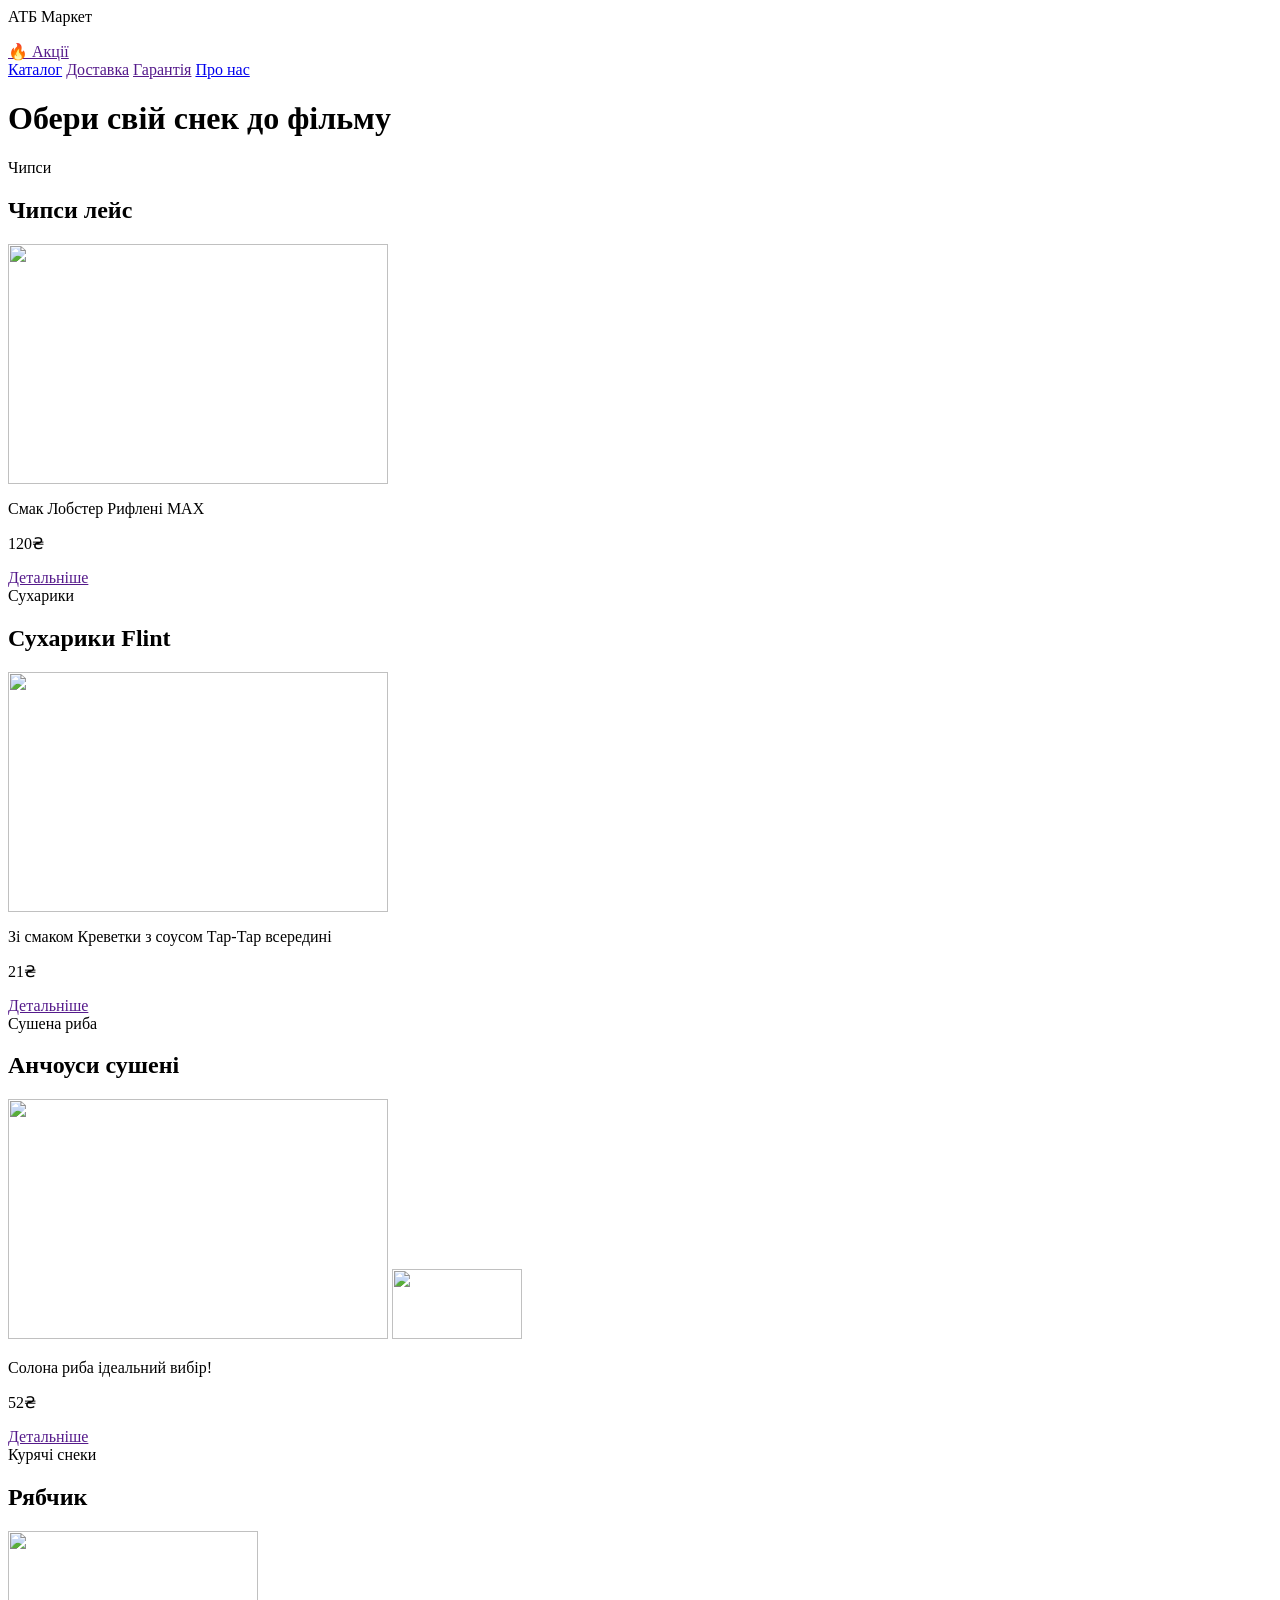
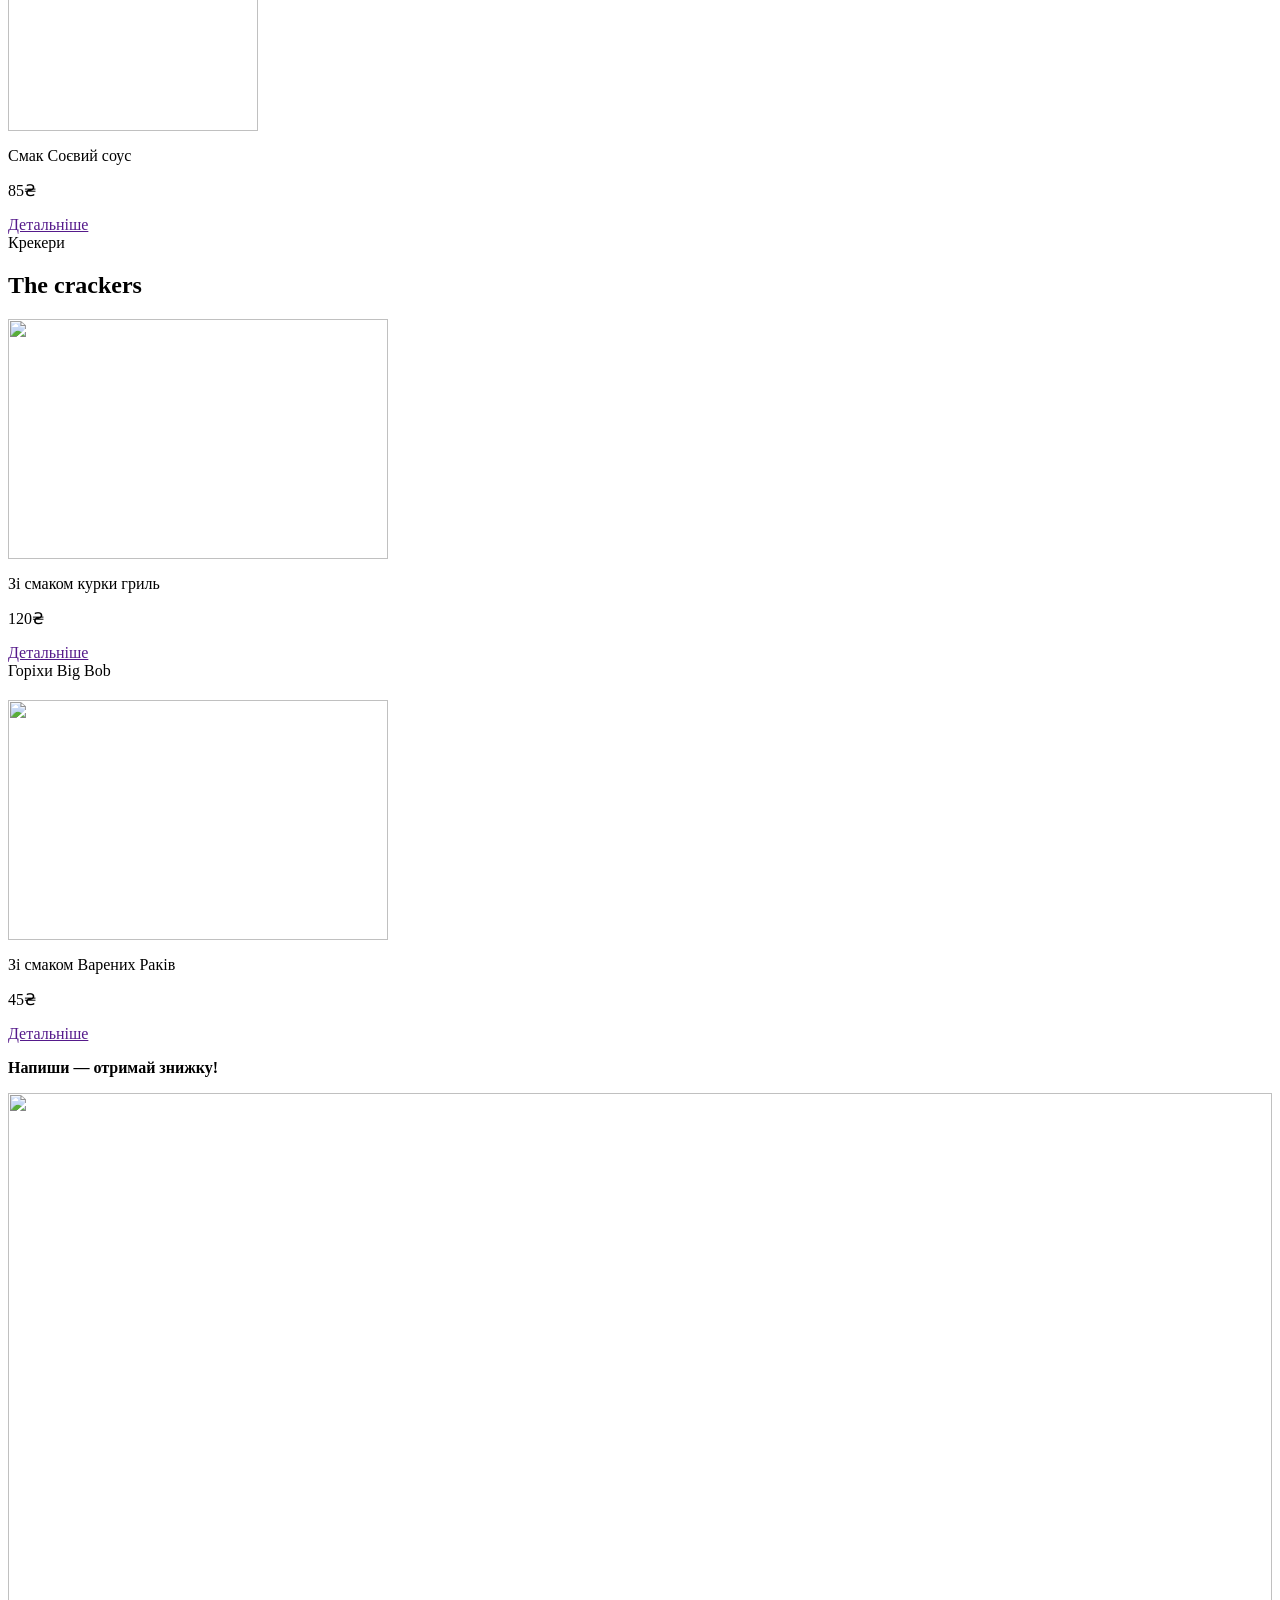
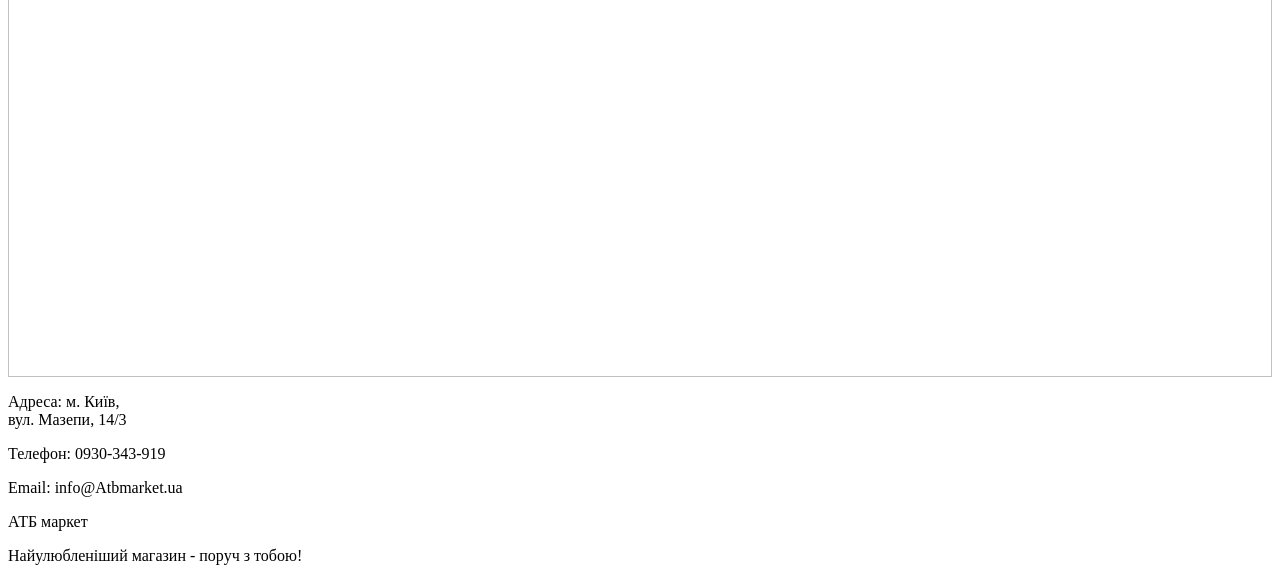
==== index.html @ 87f4894c "Add initial HTML structure for АТБ Маркет" ====
<html>
    <head>
        <title>АТБ Маркет</title>
        <link rel="stylesheet" href="style.css">
    </head>
    <body>
        <header>
            <p class="logo">АТБ Маркет</p>
            <a class="button" href="">🔥 Акції</a>
        </header>

        <nav>
            <a class="nav-link" href="index.html">Каталог</a>
            <a class="nav-link" href="">Доставка</a>
            <a class="nav-link" href="">Гарантія</a>
            <a class="nav-link" href="about.html">Про нас</a>
        </nav>

        <main>
            <h1>Обери свій снек до фільму</h1>

            <section class="info">

                <article class="post gaming">
                    <span class="tag tag-gaming">Чипси</span>
                    <h2>Чипси лейс</h2>
                    <img class="post-img" src="https://cdn.27.ua/original/0a/27/7080487_2.jpeg" width="380px" height="240px"/>
                    <p class="post-text">Смак Лобстер Рифлені МАХ</p>
                    <p class="post-price">120₴</p>
                    <a class="article-but" href="">Детальніше</a>
                </article>

                <article class="post office">
                    <span class="tag tag-office">Сухарики</span>
                    <h2>Сухарики Flint</h2>
                    <img class="post-img" src="https://icf.listex.info/300x200/5185520c-7d6e-899d-36ad-483c6d5804f9.png" width="380px" height="240px"/>
                    <p class="post-text">Зі смаком Креветки з соусом Тар-Тар всередині </p>
                    <p class="post-price">21₴</p>
                    <a class="article-but" href="">Детальніше</a>
                </article>

                <article class="post study">
                    <span class="tag tag-study">Сушена риба</span>
                    <h2>Анчоуси сушені</h2>
                    <img class="post-img" src="https://content.rozetka.com.ua/goods/images/big/339765351.jpg" width="380px" height="240px"/>
                    <img class="img-hit" src="https://lms.logikaschool.com/uploads/2023/08/hit_0_1615887292.png" width="130px" height="70px"/>
                    <p class="post-text">Солона риба ідеальний вибір!</p>
                    <p class="post-price">52₴</p>
                    <a class="article-but" href="">Детальніше</a>
                </article>

                <article class="post gaming">
                    <span class="tag tag-gaming">Курячі снеки</span>
                    <h2>Рябчик</h2>
                    <img class="post-img" src="https://good-product.kh.ua/content/images/46/869x1199l80mc0/chypsy-kurynye-s-soevym-sousom-riabchyk-30-h-12600873184713.jpg" width="250px" height="200px"/>
                    <p class="post-text">Смак Соєвий соус</p>
                    <p class="post-price">85₴</p>
                    <a class="article-but" href="">Детальніше</a>
                </article>

                <article class="post office">
                    <span class="tag tag-office">Крекери</span>
                    <h2>The crackers</h2>
                    <img class="post-img" src="https://zismakom.com.ua/image/cache/catalog/category/crecers_cheeken_80-vidnovleno-570x570.png" width="380px" height="240px"/>
                    <p class="post-text">Зі смаком курки гриль</p>
                    <p class="post-price">120₴</p>
                    <a class="article-but" href="">Детальніше</a>
                </article>

                <article class="post study">
                    <span class="tag tag-study"> Горіхи Big Bob</span>
                    <h2></h2>
                    <img class="post-img" src="https://www.snackproduction.com.ua/storage/app/uploads/public/682/30b/bf7/thumb_2173_600_900_0_0_auto.png" width="380px" height="240px"/>
                    <p class="post-text">Зі смаком Варених Раків</p>
                    <p class="post-price">45₴</p>
                    <a class="article-but" href="">Детальніше</a>
                </article>

            </section>

            <aside>
                <p class="aside-text"><b>Напиши — отримай знижку!</b></p>
                <a class="social" href="🍎"></a>
                <a class="social" href="🍅"></a>
                <a class="social" href="🥐"></a>
            </aside>

            <img class="full-image" src="https://napoli.ua/content/uploads/images/46_sklad_produktov_pitanija.png" width="100%"/>

        </main>

        <footer>
            <div class="contacts">
                <p class="footer-text"><span class="address">Адреса:</span> м. Київ,<br/> вул. Мазепи, 14/3</p>
                <p class="footer-text"><span class="tel">Телефон:</span> 0930-343-919</p>
                <p class="footer-text"><span class="mail">Email:</span> info@Atbmarket.ua</p>
            </div>
            <div class="footer-logo">
                <p class="footer-logo-text">АТБ маркет</p>
                <p class="footer-slogan">Найулюбленіший магазин - поруч з тобою!</p>
            </div>
        </footer>

    </body>
</html>
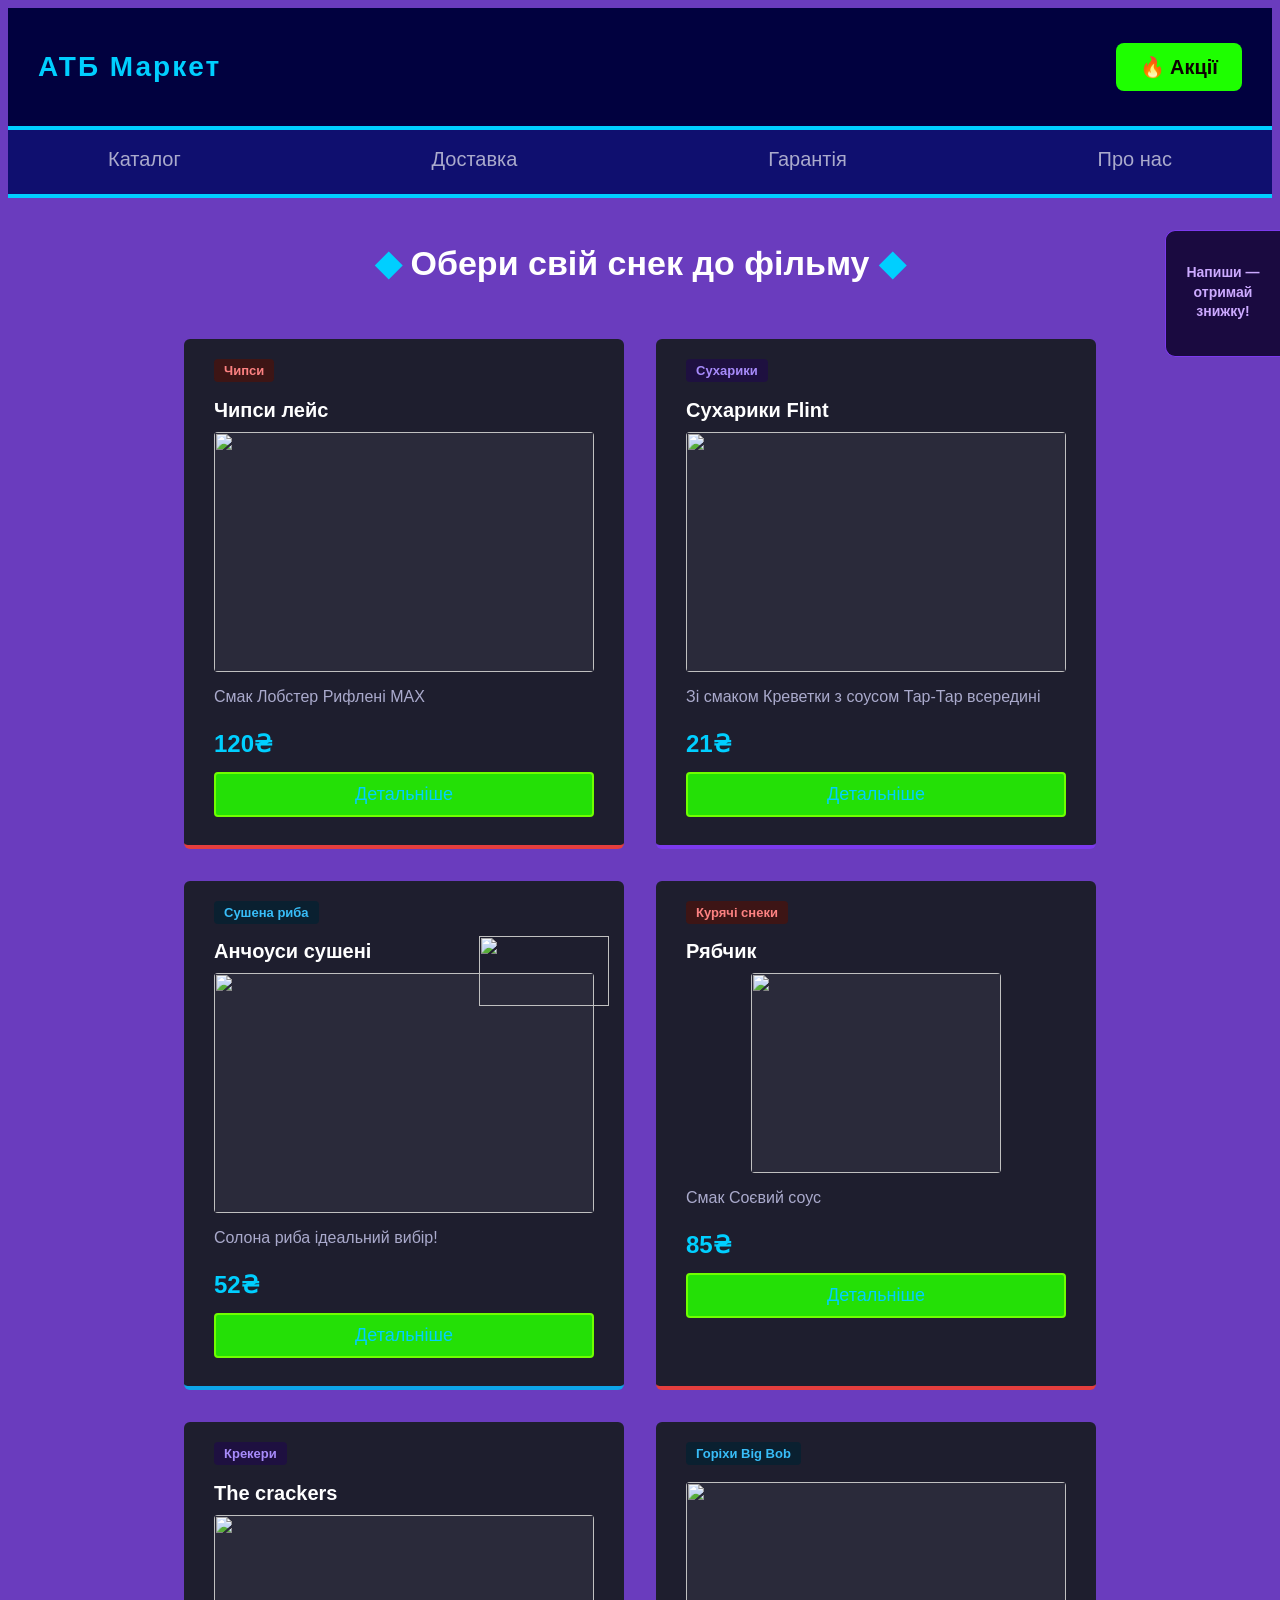
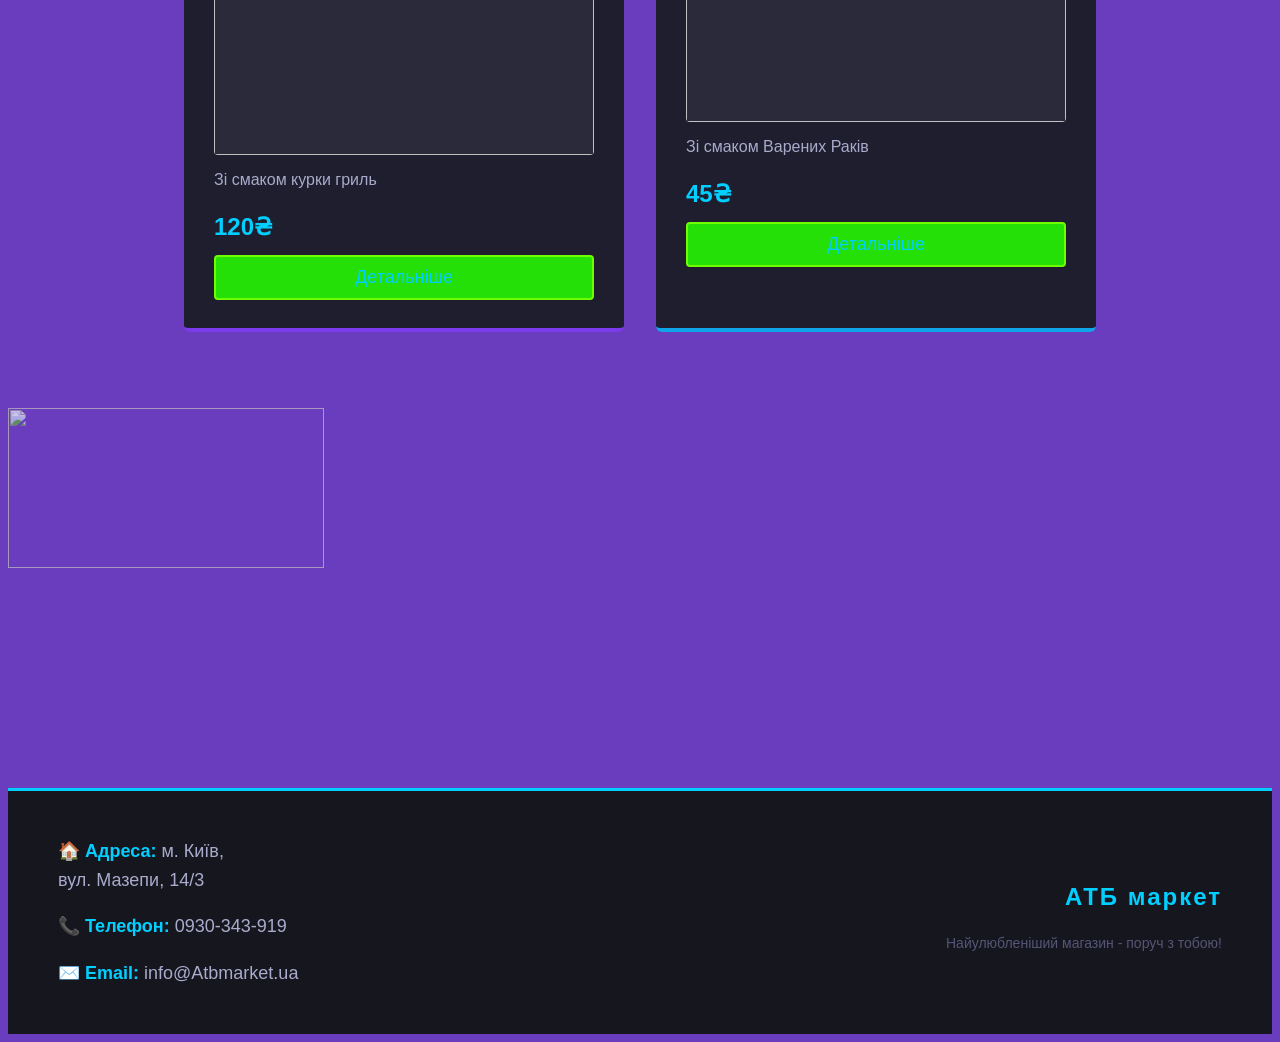
==== commit 9ec63645: "Update index.html" ====
--- a/index.html
+++ b/index.html
@@ -85,7 +85,7 @@
                 <a class="social" href="🥐"></a>
             </aside>
 
-            <img class="full-image" src="https://napoli.ua/content/uploads/images/46_sklad_produktov_pitanija.png" width="100%"/>
+            <img class="full-image" src="https://napoli.ua/content/uploads/images/46_sklad_produktov_pitanija.png" width="50%"/>
 
         </main>
 
--- a/style.css
+++ b/style.css
@@ -0,0 +1,470 @@
+
+
+body {
+    font-family: sans-serif;
+    background-color: #6a3cbe;
+}
+
+/* ===== ХЕДЕР ===== */
+
+header {
+    display: flex;
+    justify-content: space-between;
+    align-items: center;
+    padding: 15px 30px;
+    margin-bottom: 0px;
+    background-color: #01013f;
+}
+
+.logo {
+    font-size: 28px;
+    font-weight: bold;
+    color: #00cfff;
+    letter-spacing: 2px;
+}
+
+.button {
+    background-color: #1eff00;
+    color: rgb(13, 1, 1);
+    text-decoration: none;
+    padding: 12px 24px;
+    font-size: 20px;
+    border-radius: 8px;
+    display: block;
+    font-weight: bold;
+    transition: background-color 0.4s ease, color 0.4s ease;
+}
+
+.button:hover {
+    background-color: orange;
+    color: white;
+}
+
+/* ===== НАВІГАЦІЯ ===== */
+
+nav {
+    border-top: 4px solid #00cfff;
+    border-bottom: 4px solid #00cfff;
+    padding: 18px 100px;
+    display: flex;
+    justify-content: space-between;
+    background-color: #0f0f6f;
+}
+
+.nav-link {
+    font-size: 20px;
+    color: #aaaacc;
+    text-decoration: none;
+    display: block;
+}
+
+.nav-link {
+    transition: color 0.4s ease;
+    border-bottom: 2px solid transparent;
+    padding-bottom: 3px;
+    transition: color 0.4s ease, border-color 0.4s ease;
+}
+
+.nav-link:hover {
+    color: #00cfff;
+    font-size: 20px;
+    border-bottom: 2px solid rgba(0, 207, 255, 0.45);
+}
+
+/* ===== ЗАГОЛОВКИ ===== */
+
+h1 {
+    text-align: center;
+    color: white;
+    font-size: 34px;
+    margin-top: 45px;
+    margin-bottom: 40px;
+}
+
+h1::before {
+    content: "◆ ";
+    color: #00cfff;
+}
+
+h1::after {
+    content: " ◆";
+    color: #00cfff;
+}
+
+h2 {
+    position: relative;
+    font-size: 20px;
+    margin-bottom: 10px;
+    transition: color 0.4s ease, left 0.4s ease, font-size 0.3s ease;
+}
+
+/* ===== СІТКА КАРТОК ===== */
+
+.info {
+    display: flex;
+    flex-wrap: wrap;
+    max-width: 1200px;
+    margin: 0 auto;
+    justify-content: center;
+}
+
+/* ===== КАРТКА ТОВАРУ ===== */
+
+.post {
+    background-color: #1e1e2e;
+    padding: 20px 30px 28px 30px;
+    width: 380px;
+    margin: 16px;
+    position: relative;
+    border-radius: 6px;
+    border-bottom: 4px solid #333355;
+    color: white;
+    transition: background-color 0.45s ease, border-color 0.45s ease, box-shadow 0.45s ease;
+}
+
+/* Ігровий — червоний акцент */
+.post.gaming {
+    border-bottom: 4px solid #e53e3e;
+}
+
+.post.gaming:hover {
+    background-color: #2d1515;
+    border-bottom: 4px solid #fc8181;
+}
+
+.post.gaming:hover h2 {
+    color: #fc8181;
+    left: 10px;
+    font-size: 22px;
+}
+
+.post.gaming:hover .post-price {
+    color: #fc8181;
+}
+
+.post.gaming:hover .article-but {
+    background-color: #e53e3e;
+    color: white;
+    border: 3px solid #fc8181;
+}
+
+/* Офісний — фіолетовий акцент */
+.post.office {
+    border-bottom: 4px solid #7c3aed;
+}
+
+.post.office:hover {
+    background-color: #1a1330;
+    border-bottom: 4px solid #a78bfa;
+}
+
+.post.office:hover h2 {
+    color: #a78bfa;
+    left: 10px;
+    font-size: 22px;
+}
+
+.post.office:hover .post-price {
+    color: #a78bfa;
+}
+
+.post.office:hover .article-but {
+    background-color: #7c3aed;
+    color: white;
+    border: 3px solid #a78bfa;
+}
+
+/* Навчальний — блакитний акцент */
+.post.study {
+    border-bottom: 4px solid #0ea5e9;
+}
+
+.post.study:hover {
+    background-color: #0d1f2d;
+    border-bottom: 4px solid #38bdf8;
+}
+
+.post.study:hover h2 {
+    color: #38bdf8;
+    left: 10px;
+    font-size: 22px;
+}
+
+.post.study:hover .post-price {
+    color: #38bdf8;
+}
+
+.post.study:hover .article-but {
+    background-color: #0ea5e9;
+    color: white;
+    border: 3px solid #38bdf8;
+}
+
+/* Сторінка «Про нас» — нейтральний акцент */
+.post.about-post {
+    border-bottom: 4px solid #00cfff;
+}
+
+.post.about-post:hover {
+    background-color: #0d1f2d;
+    border-bottom: 4px solid #00cfff;
+}
+
+.post.about-post:hover h2 {
+    color: #00cfff;
+    left: 10px;
+    font-size: 22px;
+}
+
+.post.about-post:hover .article-but {
+    background-color: #0ea5e9;
+    color: white;
+}
+
+/* ===== БЕЙДЖ-ТЕГ ===== */
+
+.tag {
+    display: block;
+    font-size: 13px;
+    font-weight: bold;
+    margin-bottom: 8px;
+    padding: 4px 10px;
+    border-radius: 4px;
+    width: fit-content;
+}
+
+.tag-gaming {
+    background-color: #3d1515;
+    color: #fc8181;
+}
+
+.tag-office {
+    background-color: #1e1040;
+    color: #a78bfa;
+}
+
+.tag-study {
+    background-color: #0a2030;
+    color: #38bdf8;
+}
+
+/* ===== ЗОБРАЖЕННЯ ТОВАРУ ===== */
+
+.post-img {
+    display: block;
+    margin: 10px auto;
+    border-radius: 4px;
+    object-fit: cover;
+    background-color: #2a2a3a;
+}
+
+.post:hover .post-img {
+    background-color: #333355;
+}
+
+/* ===== ЗНАЧОК HIT ===== */
+
+.img-hit {
+    position: absolute;
+    display: inline-block;
+    right: 15px;
+    top: 55px;
+}
+
+.post:hover .img-hit {
+    border: 4px dotted orangered;
+    border-radius: 50%;
+}
+
+/* ===== ТЕКСТ І ЦІНА ===== */
+
+.post-text {
+    font-size: 16px;
+    color: #aaaacc;
+    position: relative;
+    margin-bottom: 6px;
+    transition: color 0.4s ease, left 0.4s ease;
+}
+
+.post:hover .post-text {
+    left: 10px;
+    color: #ccccee;
+}
+
+.post-price {
+    font-size: 24px;
+    font-weight: bold;
+    color: #00cfff;
+    position: relative;
+    margin-bottom: 14px;
+    transition: color 0.4s ease;
+}
+
+/* ===== КНОПКА «ДЕТАЛЬНІШЕ» ===== */
+
+.article-but {
+    text-decoration: none;
+    background-color: #26ff00dc;
+    color: #00cfff;
+    font-size: 18px;
+    text-align: center;
+    padding: 10px 30px;
+    display: block;
+    border-radius: 4px;
+    border: 2px solid #6fff00;
+    transition: background-color 0.4s ease, color 0.4s ease, border-color 0.4s ease;
+}
+
+.article-but:hover {
+    background-color: #00cfff;
+    color: black;
+}
+
+/* ===== ПОВНА КАРТИНКА ===== */
+
+.full-image {
+    display: block;
+    margin: 60px 0px 60px 0px;
+    object-fit: cover;
+    max-height: 320px;
+    opacity: 0.7;
+}
+
+/* ===== SIDEBAR (ASIDE) ===== */
+
+aside {
+    position: fixed;
+    right: 0;
+    top: 230px;
+    background-color: #1a0a40;
+    border-radius: 10px 0 0 10px;
+    width: 90px;
+    padding: 18px 12px;
+    border: 1px solid #7c3aed;
+    border-right: none;
+}
+
+.social {
+    margin: 0px 0px 16px 10px;
+    display: block;
+    font-size: 28px;
+    text-decoration: none;
+    text-align: center;
+    transition: border-color 0.4s ease;
+}
+
+.social:hover {
+    border-bottom: 3px solid rgba(255, 165, 0, 0.6);
+}
+
+.aside-text {
+    font-size: 14px;
+    color: #ccaaff;
+    text-align: center;
+    margin-bottom: 14px;
+    line-height: 1.4;
+}
+
+.aside-text:hover {
+    color: orange;
+}
+
+/* ===== БЛОК СТАТИСТИКИ (сторінка "Про нас") ===== */
+
+.stats {
+    max-width: 1100px;
+    margin: 0 auto 40px auto;
+}
+
+.stats-row {
+    display: flex;
+    flex-wrap: wrap;
+    justify-content: center;
+    gap: 20px;
+    margin-top: 10px;
+}
+
+.stat-box {
+    background-color: #1e1e2e;
+    border: 2px solid #00cfff;
+    border-radius: 8px;
+    padding: 30px 40px;
+    width: 220px;
+    text-align: center;
+    color: white;
+    transition: background-color 0.45s ease, border-color 0.45s ease;
+}
+
+.stat-box:hover {
+    background-color: #0d1f35;
+    border-color: orange;
+}
+
+.stat-number {
+    font-size: 36px;
+    font-weight: bold;
+    color: #00cfff;
+    margin-bottom: 8px;
+    transition: color 0.4s ease;
+}
+
+.stat-box:hover .stat-number {
+    color: orange;
+}
+
+.stat-label {
+    font-size: 16px;
+    color: #aaaacc;
+}
+
+/* ===== ФУТЕР ===== */
+
+footer {
+    background-color: #16161f;
+    border-top: 3px solid #00cfff;
+    display: flex;
+    justify-content: space-between;
+    align-items: center;
+    padding: 28px 50px;
+}
+
+.footer-text {
+    font-size: 18px;
+    color: #aaaacc;
+    margin-right: 30px;
+    line-height: 1.6;
+}
+
+.footer-text span {
+    color: #00cfff;
+    font-weight: bold;
+}
+
+.address::before {
+    content: "🏠 ";
+}
+
+.tel::before {
+    content: "📞 ";
+}
+
+.mail::before {
+    content: "✉️ ";
+}
+
+.footer-logo {
+    text-align: right;
+}
+
+.footer-logo-text {
+    font-size: 24px;
+    font-weight: bold;
+    color: #00cfff;
+    letter-spacing: 2px;
+}
+
+.footer-slogan {
+    font-size: 14px;
+    color: #555577;
+    margin-top: 4px;
+}
